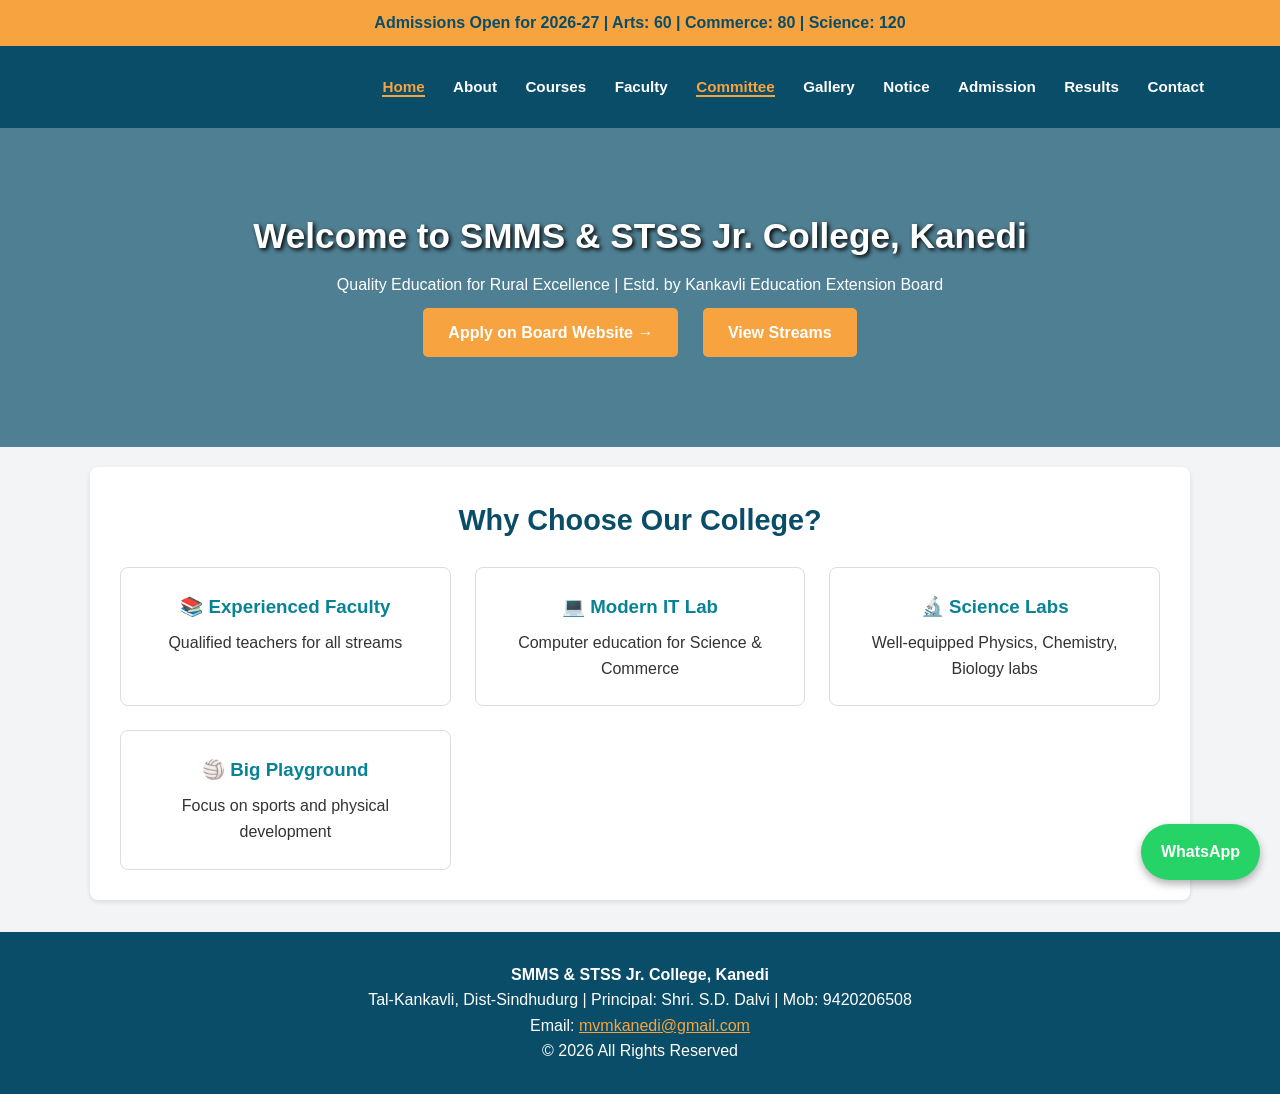
==== index.html @ 8934721d "Add files via upload" ====
<!DOCTYPE html>
<html lang="en">
<head>
<meta charset="UTF-8">
<meta name="viewport" content="width=device-width, initial-scale=1.0">
<title>SMMS & STSS Jr. College, Kanedi - Home</title>
<link rel="stylesheet" href="css/style.css">
</head>
<body>
<div class="notice-bar">Admissions Open for 2026-27 | Arts: 60 | Commerce: 80 | Science: 120</div>
<header>
    <h2>SMMS & STSS Jr. College, Kanedi</h2>
    <nav>
        <a href="index.html" class="active">Home</a>
        <a href="about.html">About</a>
        <a href="courses.html">Courses</a>
        <a href="faculty.html">Faculty</a>
        <a href="committee.html" class="active">Committee</a>
        <a href="gallery.html">Gallery</a>
        <a href="notice.html">Notice</a>
        <a href="admission.html">Admission</a>
        <a href="result.html">Results</a>
        <a href="contact.html">Contact</a>
    </nav>
</header>

 <div class="hero">
    <h1>Welcome to SMMS & STSS Jr. College, Kanedi</h1>
    <p>Quality Education for Rural Excellence | Estd. by Kankavli Education Extension Board</p>
    <a href="https://mahafyjcadmission.in" class="btn" target="_blank">Apply on Board Website →</a>
    <a href="courses.html" class="btn">View Streams</a>

</div>

<div class="container">
    <h2>Why Choose Our College?</h2>
    <div class="grid">
        <div class="card"><h3>📚 Experienced Faculty</h3><p>Qualified teachers for all streams</p></div>
        <div class="card"><h3>💻 Modern IT Lab</h3><p>Computer education for Science & Commerce</p></div>
        <div class="card"><h3>🔬 Science Labs</h3><p>Well-equipped Physics, Chemistry, Biology labs</p></div>
        <div class="card"><h3>🏐 Big Playground</h3><p>Focus on sports and physical development</p></div>
    </div>
</div>

<footer>
    <p><strong>SMMS & STSS Jr. College, Kanedi</strong></p>
    <p>Tal-Kankavli, Dist-Sindhudurg | Principal: Shri. S.D. Dalvi | Mob: 9420206508</p>
    <p>Email: <a href="mailto:mvmkanedi@gmail.com" style="color:#f7a440;">mvmkanedi@gmail.com</a></p>
    <p>© 2026 All Rights Reserved</p>
</footer>

<a href="https://wa.me/919420206508?text=Namaskar%20Sir,%20College%20admission%20sathi%20mahiti%20havi%20ahe." class="whatsapp-btn">WhatsApp</a>
</body>
</html>
---- css/style.css ----
* {margin:0; padding:0; box-sizing:border-box; font-family:Arial, sans-serif;}
body {line-height:1.6; color:#333; background:#f3f4f6;}
header {background:#0a4d68; color:white; padding:15px 5%; display:flex; justify-content:space-between; align-items:center; flex-wrap:wrap;}
header h2 {font-size:1.1rem;}
nav a {color:white; margin:0 12px; text-decoration:none; font-weight:bold; font-size:0.95rem;}
nav a:hover {color:#f7a440;}
.active {color:#f7a440 !important; border-bottom:2px solid #f7a440;}
.hero {background:linear-gradient(rgba(10,77,104,0.7), rgba(10,77,104,0.7)), url('../images/college-gate.jpg') center/cover; color:white; text-align:center; padding:80px 20px;}
.hero h1 {font-size:2.2rem; margin-bottom:0.5rem; text-shadow:2px 2px 4px #000;}
.btn {background:#f7a440; padding:12px 25px; color:white; text-decoration:none; margin:10px; display:inline-block; border-radius:5px; font-weight:bold; border:none; cursor:pointer;}
.btn:hover {background:#e89130;}
.container {width:90%; max-width:1100px; margin:20px auto; padding:30px; background:white; border-radius:8px; box-shadow:0 2px 5px rgba(0,0,0,0.1);}
h2 {text-align:center; color:#0a4d68; margin-bottom:1.5rem; font-size:1.8rem;}
.grid {display:grid; grid-template-columns:repeat(auto-fit, minmax(280px, 1fr)); gap:1.5rem;}
.card {border:1px solid #ddd; padding:1.5rem; border-radius:8px; text-align:center;}
.card h3 {color:#088395; margin-bottom:0.5rem;}
table {width:100%; border-collapse:collapse; margin:1rem 0;}
th, td {border:1px solid #ddd; padding:12px; text-align:left;}
th {background:#088395; color:white;}
footer {background:#0a4d68; color:white; text-align:center; padding:30px 20px; margin-top:2rem;}
input, select, textarea {width:100%; padding:10px; margin:8px 0; border:1px solid #ddd; border-radius:4px; font-size:1rem;}
label {font-weight:bold; color:#0a4d68; display:block; margin-top:10px;}
.notice-bar {background:#f7a440; color:#0a4d68; padding:10px; text-align:center; font-weight:bold;}
.gallery {display:grid; grid-template-columns:repeat(auto-fit, minmax(300px, 1fr)); gap:1rem;}
.gallery img {width:100%; height:250px; object-fit:cover; border-radius:8px;}
.whatsapp-btn {position:fixed; bottom:20px; right:20px; background:#25D366; color:white; padding:15px 20px; border-radius:50px; text-decoration:none; font-weight:bold; box-shadow:0 4px 8px rgba(0,0,0,0.3); z-index:1000;}
@media (max-width:768px) {
  header {flex-direction:column; text-align:center;}
  nav {margin-top:10px;}
.committee-header {
    text-align: center;
    margin-bottom: 1.5rem;
    padding-bottom: 1rem;
    border-bottom: 2px solid #0a4d68;
}

.committee-header p {
    color: #555;
    font-size: 0.95rem;
}
  .hero h1 {font-size:1.6rem;}
/* Committee Page Table Styles */
.committee-table {
    width: 100%;
    border-collapse: collapse;
    margin-top: 1.5rem;
    background: white;
    box-shadow: 0 2px 4px rgba(0,0,0,0.1);
}

.committee-table th, .committee-table td {
    border: 1px solid #ddd;
    padding: 12px;
    text-align: left;
}

.committee-table th {
    background-color: #0a4d68;
    color: white;
    font-weight: 600;
}

.committee-table tr:nth-child(even) {
    background-color: #f9f9f9;
}

.committee-table tr:hover {
    background-color: #f1f1f1;
}

/* Mobile responsive table */
@media (max-width: 768px) {
    .committee-table {
        font-size: 14px;
    }
    .committee-table th, .committee-table td {
        padding: 8px;
    }
}
/* Result Page Styling */
.result-form {
    display: flex;
    gap: 1rem;
    margin: 1.5rem 0;
    max-width: 400px;
}

.result-form input {
    flex: 1;
    padding: 10px;
    border: 2px solid #ddd;
    border-radius: 4px;
    font-size: 1rem;
}

.result-form button {
    background: #0a4d68;
    color: white;
    border: none;
    padding: 10px 20px;
    border-radius: 4px;
    cursor: pointer;
    font-size: 1rem;
}

.result-form button:hover {
    background: #088395;
}

.result-box {
    margin-top: 2rem;
    padding: 1rem;
    border: 1px solid #eee;
    border-radius: 8px;
    min-height: 50px;
}

.btn-download {
    background: #088395;
    color: white;
    padding: 6px 12px;
    border-radius: 4px;
    text-decoration: none;
    font-size: 0.9rem;
}

.btn-download:hover {
    background: #0a4d68;
}
<style>
    form label { 
        display: block; 
        text-align: left; 
        margin-top: 15px; 
        margin-bottom: 5px;
        font-weight: 600;
    }
    form input, form select, form textarea { 
        width: 100%; 
        padding: 10px;
        box-sizing: border-box;
    }
</style>
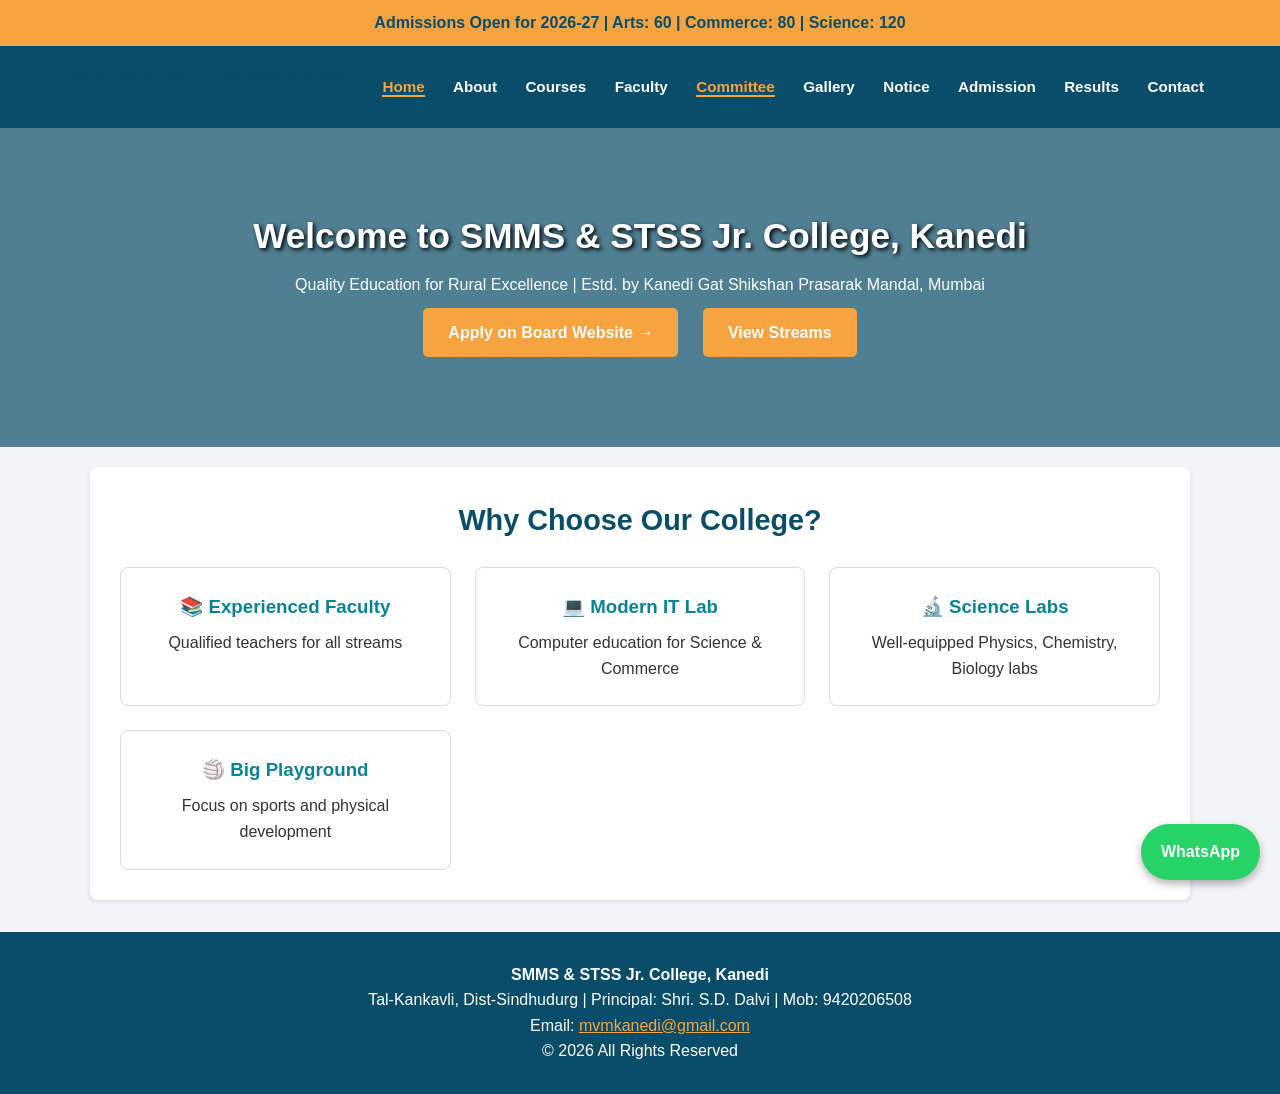
==== commit c3a7c8f4: "Update index.html" ====
--- a/index.html
+++ b/index.html
@@ -26,7 +26,7 @@
 
  <div class="hero">
     <h1>Welcome to SMMS & STSS Jr. College, Kanedi</h1>
-    <p>Quality Education for Rural Excellence | Estd. by Kankavli Education Extension Board</p>
+    <p>Quality Education for Rural Excellence | Estd. by Kanedi Gat Shikshan Prasarak Mandal, Mumbai</p>
     <a href="https://mahafyjcadmission.in" class="btn" target="_blank">Apply on Board Website →</a>
     <a href="courses.html" class="btn">View Streams</a>
 
@@ -51,4 +51,4 @@
 
 <a href="https://wa.me/919420206508?text=Namaskar%20Sir,%20College%20admission%20sathi%20mahiti%20havi%20ahe." class="whatsapp-btn">WhatsApp</a>
 </body>
-</html>+</html>
